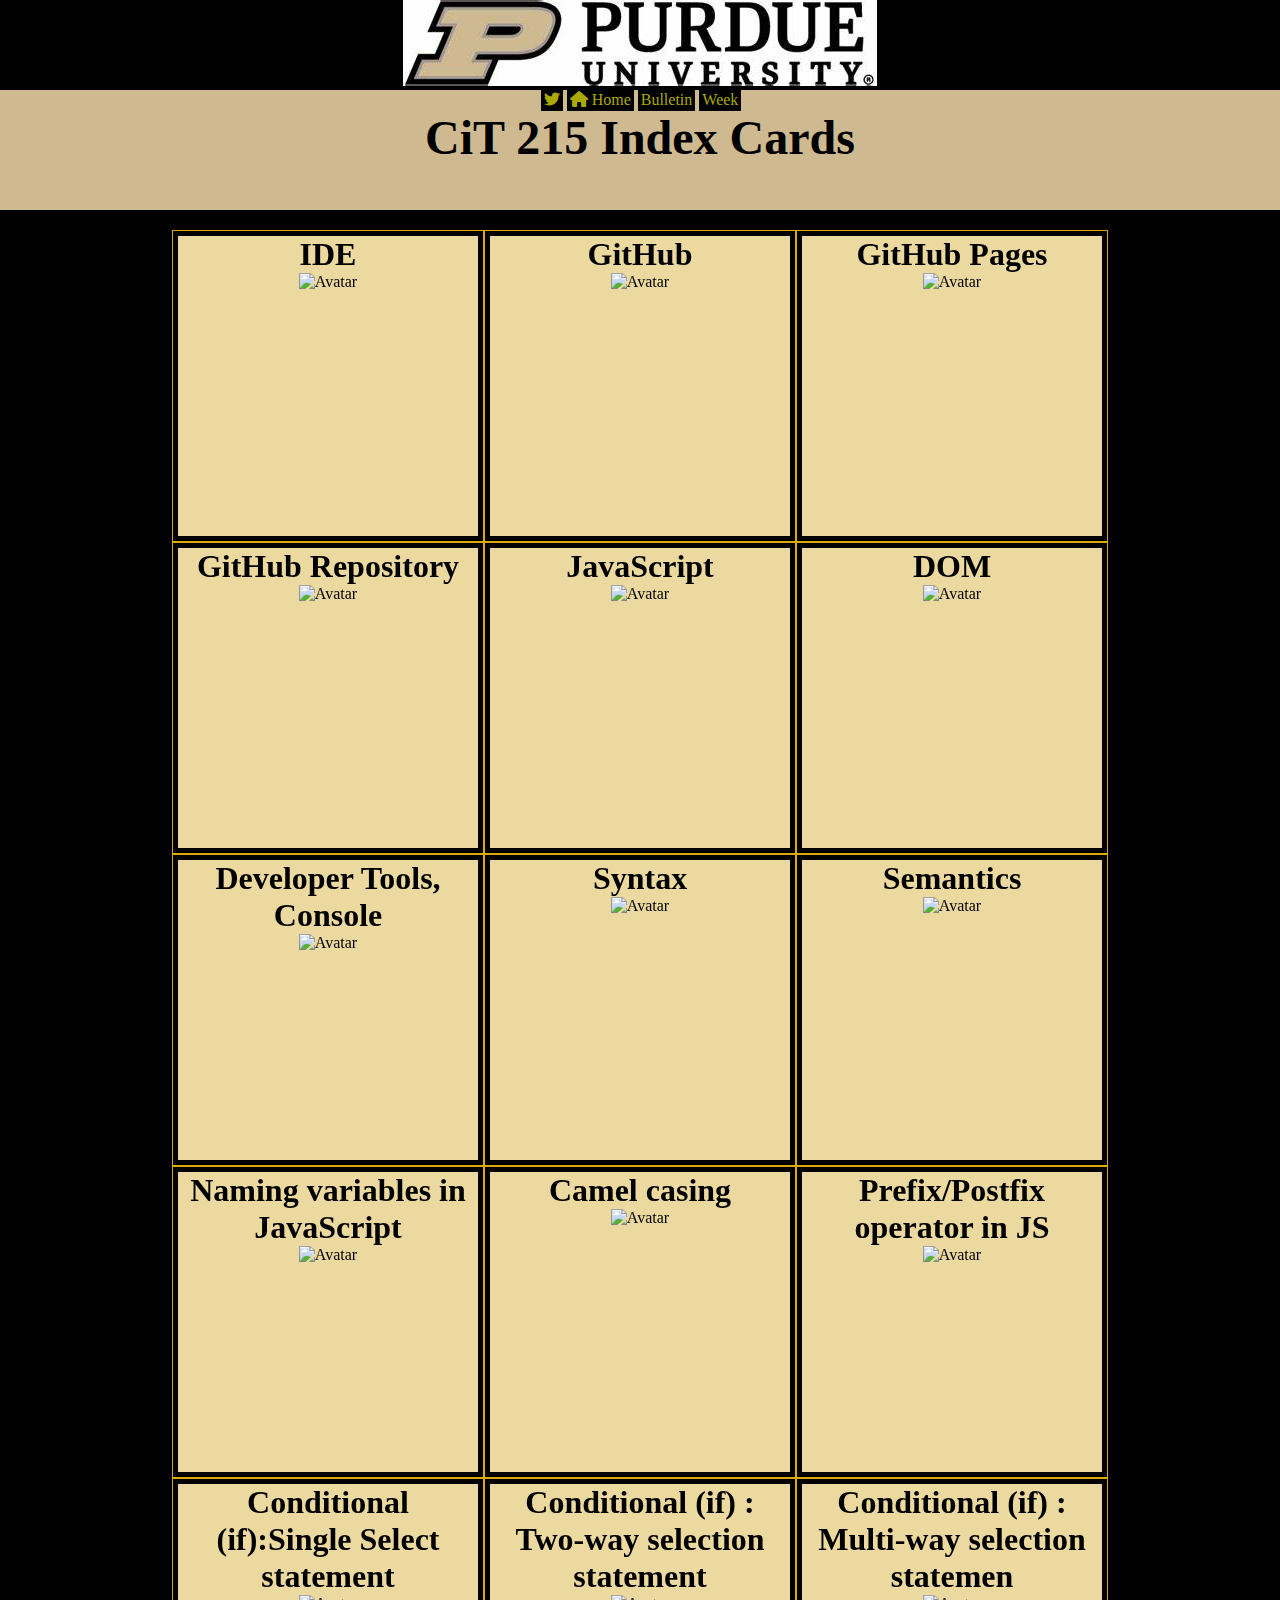
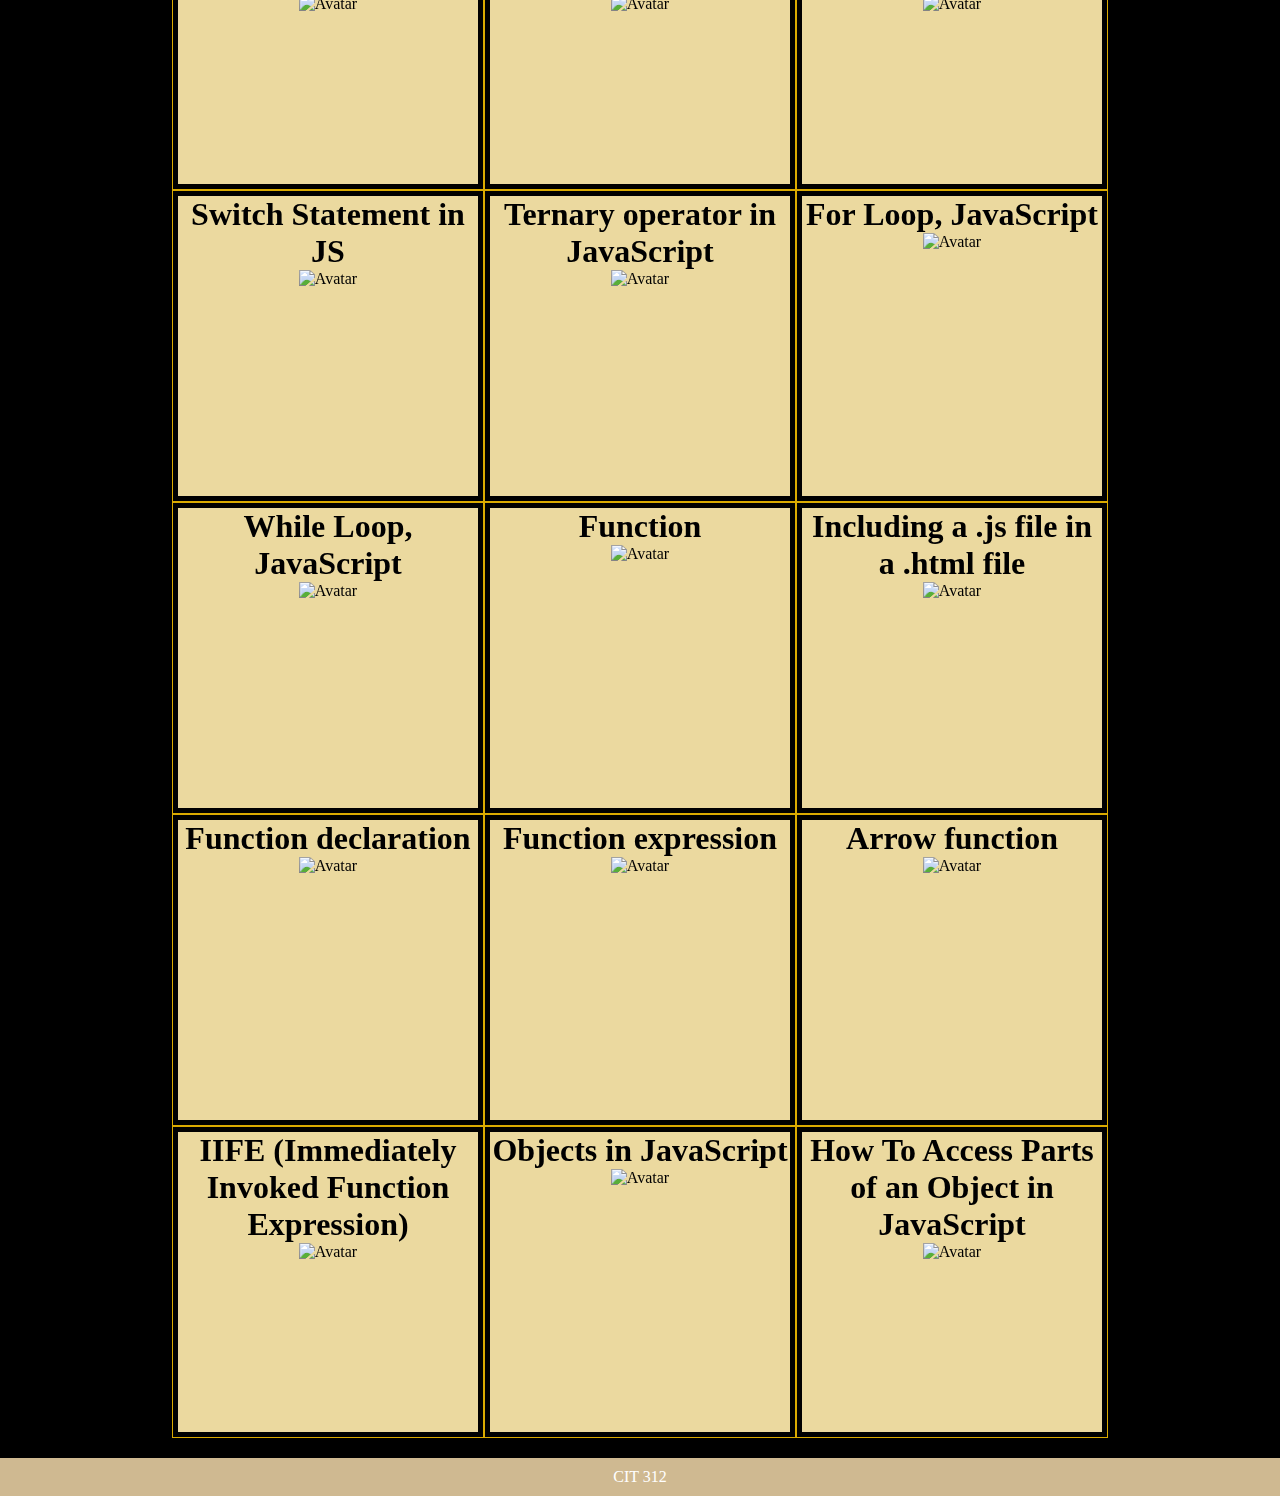
==== index.html @ c6b8c397 "Add files via upload" ====
<!DOCTYPE html>
<html lang="en">
<head>
    <meta charset="UTF-8">
    <meta http-equiv="X-UA-Compatible" content="IE=edge">
    <meta name="viewport" content="width=device-width, initial-scale=1.0">
    <title>CiT 215 Index Cards</title>
    <link rel="icon" type="image/x-icon" href="Favicon Assignment/favicon-16x16.png">
    <link rel="stylesheet" href="https://cdnjs.cloudflare.com/ajax/libs/font-awesome/6.5.1/css/all.min.css">
    <link rel="stylesheet" href="styles.css">
</head>
<body>
    
        <div class="Banner">
            <img src="PurdueBanner.jpg" alt="CIT 215 Banner">
        </div>
        <br>
        <div>

            <a class="hamburger" href="#navbar">
        
                <i class="fa-solid fa-bars"></i>
        
            </a>
        
            <nav id="navbar">
        
        
        
              <ul>
        
                <li><a href="https://www.twitter.com"> <i class="fa-brands fa-twitter"></i></a></li>
    
            <li><a href="Homepage.html"><i class="fa-solid fa-house"></i> Home</a></li>
    
            <li><a href="index.html">Bulletin</a></li>
    
            <li><a href="Week.html">Week</a></li>
        
              </ul>
        
              <a class="close" href="#">
        
                <i class="fa fa-close"></i>
        
              </a>
            </nav>
            
        
          </div>
        
    <div class="container">
        <header><h1>CiT 215 Index Cards</h1></header>
        <main>
            <article>

                <div class="flip-card">
                    <div class="flip-card-inner">
                        <div class="flip-card-front">
                            <h1>IDE</h1>
                            <img src="Cardimgs/IDE.jpg" alt="Avatar" style="width: 300px;height:275px;">
                            
                        </div>
                        <div class="flip-card-back">
                            <p>Integrated Development Environment
                                .. Like Visual Studio Code, NetBeans, Brackets</p>
                        </div>
                    </div>
                </div>
                <div class="flip-card">
                    <div class="flip-card-inner">
                        <div class="flip-card-front">
                            <h1>GitHub</h1>
                            <img src="Cardimgs/Github.png" alt="Avatar" style="width: 300px;height:275px;">
                            
                        </div>
                        <div class="flip-card-back">
                            <p>GitHub, Inc. is an cloud based developer platform that allows
                                developers to create, store, manage and share code. It uses Git
                                software, to do version control</p>
                        </div>
                    </div>
                </div>
                <div class="flip-card">
                    <div class="flip-card-inner">
                        <div class="flip-card-front">
                            <h1>GitHub Pages</h1>
                            <img src="Cardimgs/GithubPages.png" alt="Avatar" style="width: 300px;height: 275px;">
                    
                        </div>
                        <div class="flip-card-back">
                            <p>GitHub Pages is a static site hosting service that takes HTML, CSS,
                                and JavaScript files straight from a repository on GitHub, optionally
                                runs the files through a build process, and publishes a website.</p>
                        </div>
                    </div>
                </div>
                <div class="flip-card">
                    <div class="flip-card-inner">
                        <div class="flip-card-front">
                            <h1>GitHub Repository</h1>
                            <img src="Cardimgs/GithubRepository.png" alt="Avatar" style="width: 300px;height:275px;">
                            
                        </div>
                        <div class="flip-card-back">
                            <p>A repository is the basic element of GitHub on the cloud, where you
                                can store your code, files, and revision history.</p>
                        </div>
                    </div>
                </div>
                <div class="flip-card">
                    <div class="flip-card-inner">
                        <div class="flip-card-front">
                            <h1>JavaScript</h1>
                            <img src="Cardimgs/Javascript.jpg" alt="Avatar" style="width: 300px;height:275px;">
                            
                        </div>
                        <div class="flip-card-back">
                            <p>JavaScript, often abbreviated as JS, is a programming language and
                                core technology of the World Wide Web, alongside HTML and CSS. As
                                of 2023, 98.7% of websites use JavaScript on the client side for
                                webpage behavior, often incorporating third-party libraries.</p>
                        </div>
                    </div>
                </div>
                <div class="flip-card">
                    <div class="flip-card-inner">
                        <div class="flip-card-front">
                            <h1>DOM</h1>
                            <img src="Cardimgs/DOM.png" alt="Avatar" style="width: 300px;height:275px;">
                            
                        </div>
                        <div class="flip-card-back">
                            <p>The Document Object Model (DOM) is a programming interface for
                                web documents. It represents the page so that programs can change
                                the document structure, style, and content. The DOM represents the
                                document as nodes and objects</p>
                        </div>
                    </div>
                </div>
                <div class="flip-card">
                    <div class="flip-card-inner">
                        <div class="flip-card-front">
                            <h1>Developer Tools,
                                Console</h1>
                            <img src="Cardimgs/DevTools.png" alt="Avatar" style="width: 300px;height:275px;">
                            
                        </div>
                        <div class="flip-card-back">
                            <p>The Developer Tools provides services and features to help you
                                develop software. The console is an output engine you can use to log
                                results, and to view any code errors.</p>
                        </div>
                    </div>
                </div>
                <div class="flip-card">
                    <div class="flip-card-inner">
                        <div class="flip-card-front">
                            <h1>Syntax </h1>
                            <img src="Cardimgs/Syntax.jpg" alt="Avatar" style="width: 300px;height:275px;">
                            
                        </div>
                        <div class="flip-card-back">
                            <p>The syntax of a programming language describes how the language
                                should be structured and used, including specifics for spelling key
                                words.</p>
                        </div>
                    </div>
                </div>
                <div class="flip-card">
                    <div class="flip-card-inner">
                        <div class="flip-card-front">
                            <h1>Semantics</h1>
                            <img src="Cardimgs/Semantics.jpg" alt="Avatar" style="width: 300px;height:275px;">
                            
                        </div>
                        <div class="flip-card-back">
                            <p>The semantics of a language describes the meaning or intent.</p>
                        </div>
                    </div>
                </div>
                <div class="flip-card">
                    <div class="flip-card-inner">
                        <div class="flip-card-front">
                            <h1>Naming variables in
                                JavaScript</h1>
                            <img src="Cardimgs/NamingVariables.jpg" alt="Avatar" style="width: 300px;height:245px;">
                            
                        </div>
                        <div class="flip-card-back">
                            <p>In Javascript, there are rules for variable names, here they are:
                                 Variable names cannot contain spaces.
                                Variable names must begin with a letter, an underscore (_) or a
                                dollar sign ($).
                                Variable names can only contain letters, numbers, underscores,
                                or dollar signs.
                                Variable names are case-sensitive.
                                A variable name should accurately identify your variable's intended
                                purpose. When you create good variable names, your JavaScript code
                                becomes easier to understand and easier to work with, which leads to
                                better maintainability and readability for the coder taking over from
                                you, or even you - a week or so after you finished your coding and
                                you're trying to remember what the variable is for.</p>
                        </div>
                    </div>
                </div>
                <div class="flip-card">
                    <div class="flip-card-inner">
                        <div class="flip-card-front">
                            <h1>Camel casing </h1>
                            <img src="Cardimgs/camelcase.jpg" alt="Avatar" style="width: 300px;height:275px;">
                            
                        </div>
                        <div class="flip-card-back">
                            <p>When using camel case for a variable name, you start by making the
                                first word lowercase. Then, you capitalize the first letter of each word
                                that follows. So, a capital letter appears at the start of the second word and at each
                                new subsequent word that follows it.</p>
                        </div>
                    </div>
                </div>
                <div class="flip-card">
                    <div class="flip-card-inner">
                        <div class="flip-card-front">
                            <h1>Prefix/Postfix
                                operator in JS</h1>
                            <img src="Cardimgs/prefixpostfix.jpg" alt="Avatar" style="width: 300px;height:275px;">
                        
                        </div>
                        <div class="flip-card-back">
                            <p>The prefix increment or decrement applies the increment or decrement
                                to the variable before the variable is used. Here is an example
                                let counter = 7;
                                let newCounter = ++counter * 2;
                                newCounter has a value of 16!
                                The postfix increment or decrement applies the increment or decrement
                                to the variable after it is used.
                                let counter = 7;
                                let newCounter = counter++ * 2;
                                newCounter has a value of 14!</p>
                        </div>
                    </div>
                </div>
                <div class="flip-card">
                    <div class="flip-card-inner">
                        <div class="flip-card-front">
                            <h1>Conditional
                                (if):Single Select
                                statement</h1>
                            <img src="Cardimgs/ifconditionsingle.jpg" alt="Avatar" style="width: 300px;height:245px;">
                            
                        </div>
                        <div class="flip-card-back">
                            <p>A single direction is possible
                                if (x > y)
                                x = x – 4;</p>
                        </div>
                    </div>
                </div>
                <div class="flip-card">
                    <div class="flip-card-inner">
                        <div class="flip-card-front">
                            <h1>Conditional (if) :
                                Two-way selection
                                statement</h1>
                            <img src="Cardimgs/Ifcondition.jpg" alt="Avatar" style="width: 300px;height:245px;">
                           
                        </div>
                        <div class="flip-card-back">
                            <p>2 Choices!
                                if (x > y)
                                x = x – 4;
                                else
                                x = x – 5;
                                Note that the default if the first clause is false, is the else</p>
                        </div>
                    </div>
                </div>
                <div class="flip-card">
                    <div class="flip-card-inner">
                        <div class="flip-card-front">
                            <h1>Conditional (if) :
                                Multi-way selection
                                statemen</h1>

                            <img src="Cardimgs/ifmultiway.jpg" alt="Avatar" style="width: 300px;height:245px;">
                            
                        </div>
                        <div class="flip-card-back">
                            <p>Multiple choices!
                                if (x > y)
                                x = x – 4;
                                else if ( x > z)
                                x = x – 5;
                                else if (x > w)
                                x = x – 6;
                                else
                                x = x – 1;
                                Note that the default if none of the clauses are true, is the else.
                                </p>
                        </div>
                    </div>
                </div>
                
                <div class="flip-card">
                    <div class="flip-card-inner">
                        <div class="flip-card-front">
                            <h1>Switch Statement
                                in JS</h1>
                            <img src="Cardimgs/JSswitch.png" alt="Avatar" style="width: 300px;height:275px;">
                            
                        </div>
                        <div class="flip-card-back">
                            <p>The switch statement is used to perform different actions based on
                                different conditions. Don’t forget the break!
                                switch(expression) {
                                case x:
                                // code block
                                break;
                                case y:
                                // code block
                                break;
                                default:
                                // code block
                                }
                                This is how it works:
                                 The switch expression is evaluated once.
                                 The value of the expression is compared with the values of each
                                case.
                                 If there is a match, the associated block of code is executed.
                                </p>
                        </div>
                    </div>
                </div>
                <div class="flip-card">
                    <div class="flip-card-inner">
                        <div class="flip-card-front">
                            <h1>Ternary operator in
                                JavaScript</h1>
                            <img src="Cardimgs/ternaryoperator.png" alt="Avatar" style="width: 300px;height:245px;">
                            
                        </div>
                        <div class="flip-card-back">
                            <p>This is a one-line shorthand for an if-else statement. It's called the
                                conditional operator.1
                                Here is an example of code that could be shortened with the conditional
                                operator:
                                let userType;
                                if (userIsYoungerThan18) {
                                userType = "Minor";
                                } else {
                                userType = "Adult";
                                }
                                This can be shortened with the ?: like so:
                                var userType = userIsYoungerThan18 ? "Minor" : "Adult";</p>
                        </div>
                    </div>
                </div>
                <div class="flip-card">
                    <div class="flip-card-inner">
                        <div class="flip-card-front">
                            <h1>For Loop,
                                JavaScript</h1>
                            <img src="Cardimgs/forloops.jpg" alt="Avatar" style="width: 300px;height:275px;">
                            
                        </div>
                        <div class="flip-card-back">
                            <p>Loops a block of code a number of times.
                                for (let i = 0; i < 5; i++) {
                                text += "The number is " + i + "<br>";
                                </p>
                        </div>
                    </div>
                </div>
                <div class="flip-card">
                    <div class="flip-card-inner">
                        <div class="flip-card-front">
                            <h1>While Loop,
                                JavaScript</h1>
                            <img src="Cardimgs/whileloop.jpg" alt="Avatar" style="width: 300px;height:275px;">
                            
                        </div>
                        <div class="flip-card-back">
                            <p>Loops a block of code a number of times.
                                let i = 0;
                                while ( i < 5) {
                                text += "The number is " + i + "<br>";
                                i++;
                                }</p>
                        </div>
                    </div>
                </div>
                <div class="flip-card">
                    <div class="flip-card-inner">
                        <div class="flip-card-front">
                            <h1>Function</h1>
                            <img src="Cardimgs/function.webp" alt="Avatar" style="width: 300px;height:275px;">
                           
                        </div>
                        <div class="flip-card-back">
                            <p>A block of code, given a name with which to invoke it.
                                Values are returned from a function with the return statement. Values
                                are passed to a function as arguments, from the calling code. These
                                arguments correspond to parameters in the function definition.
                                </p>
                        </div>
                    </div>
                </div>
                <div class="flip-card">
                    <div class="flip-card-inner">
                        <div class="flip-card-front">
                            <h1>Including a .js file in
                                a .html file</h1>
                            <img src="Cardimgs/js in html.jpg" alt="Avatar" style="width: 300px;height:245px;">
                            
                        </div>
                        <div class="flip-card-back">
                            <p>Use script src =”Your_File_Name.Extension”>
                                Use the defer directive if you want to make sure the code is not
                                executed until the body of the document is loaded.
                                script src =”Your_File_Name.Extension” defer </p>
                        </div>
                    </div>
                </div>
                <div class="flip-card">
                    <div class="flip-card-inner">
                        <div class="flip-card-front">
                            <h1>Function
                                declaration</h1>
                            <img src="Cardimgs/functiondeclaration.jpg" alt="Avatar" style="width: 300px;height:275px;">
                            
                        </div>
                        <div class="flip-card-back">
                            <p>Syntax is as follows:
                                function calcRect(width, height) {
                                return width * height;
                                }</p>
                        </div>
                    </div>
                </div>
                <div class="flip-card">
                    <div class="flip-card-inner">
                        <div class="flip-card-front">
                            <h1>Function
                                expression</h1>
                            <img src="Cardimgs/functionexpression.jpg" alt="Avatar" style="width: 300px;height:275px;">
                            
                        </div>
                        <div class="flip-card-back">
                            <p>Syntax is as follows:
                                const calcRect = function(width, height) {
                                return width * height;
                                }</p>
                        </div>
                    </div>
                </div>
                <div class="flip-card">
                    <div class="flip-card-inner">
                        <div class="flip-card-front">
                            <h1>Arrow function</h1>
                            <img src="Cardimgs/arrowfunction.png" alt="Avatar" style="width: 300px;height:275px;">
                            
                        </div>
                        <div class="flip-card-back">
                            <p>Syntax is as follows: const calcRect = (width, height)=> {
                                return width * height;
                                }
                            </p>
                        </div>
                    </div>
                </div>
                <div class="flip-card">
                    <div class="flip-card-inner">
                        <div class="flip-card-front">
                            <h1>IIFE (Immediately
                                Invoked Function
                                Expression)</h1>
                            <img src="Cardimgs/IIFE.png" alt="Avatar" style="width: 300px;height:245px;">
                            
                        </div>
                        <div class="flip-card-back">
                            <p>et area;
                                (function (width, height) {
                                area = width * height;
                                })();
                                Code is executed immediately, is not called specifically.</p>
                        </div>
                    </div>
                </div>
                <div class="flip-card">
                    <div class="flip-card-inner">
                        <div class="flip-card-front">
                            <h1>Objects in
                                JavaScript</h1>
                            <img src="Cardimgs/objectsinJS.png" alt="Avatar" style="width: 300px;height:275px;">
                            
                        </div>
                        <div class="flip-card-back">
                            <p>JavaScript is terms an Prototype Based Object Oriented Language,
                                because you can create objects as prototypes, without having to new
                                them up (specifically allocate memory for them).
                                Use {...} to delineate an objects, and use an attribute-value pairs.
                                let meal = {
                                entrée: “Salmon and potatoes”,
                                dessert: “Peach Cobbler”,
                                wine: “Moscato”
                                }</p>
                        </div>
                    </div>
                </div>
                <div class="flip-card">
                    <div class="flip-card-inner">
                        <div class="flip-card-front">
                            <h1>How To Access
                                Parts of an Object
                                in JavaScript</h1>
                            <img src="Cardimgs/HowtoaccessObjectsJS.jpg" alt="Avatar" style="width: 300px;height:245px;">
                            
                        </div>
                        <div class="flip-card-back">
                            <p>Use
                                1) The dot access operator
                                2) Brackets notation
                                let meal = {
                                entrée: “Salmon and potatoes”,
                                dessert: “Peach Cobbler”,
                                wine: “Moscato”
                                }
                                ... meal.wine ... is “Moscato”
                                </p>
                        </div>
                    </div>
                </div>

                <!-- Repeat the above flip card structure for other events -->

            </article>
        </main>
        <footer>CIT 312</footer>
    </div>
</body>
</html>
---- styles.css ----
*{
  padding: 0px;
  margin: 0px;
}

body {
  background-color: #cfb991;
  color: #010326;
  text-align: center;
  margin: 0;
}

h1, h2 {
  color: black;
}

p, li {
  color: black;
  text-align: center;
}

header {
  height: 100px;
  background: #cfb991;
  font-size: 150%;
  text-align: center;
}

main {
  background: #000000;
  text-align: left;
  padding: 20px;
}

footer {
  background: #cfb991;
  color: #ffffff;
  padding: 10px;
}

.flip-card {
  background-color: transparent;
  width: 300px;
  height: 300px;
  border: 1.5px solid #daaa00;
  perspective: 1000px;
  padding: 5px;
}

.flip-card-inner {
  position: relative;
  width: 100%;
  height: 100%;
  text-align: center;
  transition: transform 0.8s;
  transform-style: preserve-3d;
}

.flip-card:hover .flip-card-inner {
  transform: rotateY(180deg);
}

.flip-card-front,
.flip-card-back {
  position: absolute;
  width: 100%;
  height: 100%;
  backface-visibility: hidden;
}

.flip-card-front {
  background-color: #ebd99f;
  color: black;
}

.flip-card-back {
  background-color: #c4bfc0;
  transform: rotateY(180deg);
}

.container {
  display: flex;
  flex-direction: row;
  align-items: center;
  justify-content: center;
}

article {
  display: flex;
  flex-wrap: wrap;
  justify-content: center;
}

.Banner {
  display: inline-block;
  height: 10%;
  width: 100%;
  background-color: black;
}
.Banner img {
 height: 100%;
}

nav {

  position: absolute;

  z-index: 1000;

  top: 0;

  left: 0;

  width: 30%;

  height: 100vh;

  border: 1px;

  padding: 1px;

  text-align: center;

  transform: translateY(-100%);

  transition: transform 0.1s ease;

  background-color: #cfb991;
}
nav ul {

  list-style-type: none;

  margin: 0;

  padding: 0;

  

}

nav a {

text-decoration: none;
color: black;
padding: 3px;



}
nav li{
  display: inline-block;
  }
  
    
    
  nav a:link {
  background-color: rgb(0, 0, 0);
  color: rgb(171, 168, 0);
  }
  nav a:visited {
  background-color: black;
  color: white;
  
  }
  nav a:hover {
  background-color:black;
  color: rgb(54, 189, 137);
  }

nav:target {

  transform: translateY(0);

}
@media screen and (min-width: 700px) {

  nav {

    position: static;

    height: auto;

    transform: translateY(0);

    width: 100%;

  }

  .hamburger,

  .close {

    display: none;

  }



  nav li {

    display: inline-block;

  }
  

}


@media all and (min-width: 768px) {
  .container {
      flex-direction: row;
      flex-wrap: wrap;
  }
  header, footer {
      width: 100%;
  }
  main {
      flex: 2;
      order: 2;
      min-height: 80vh;
  }
  article {
      display: flex;
      flex-direction: row;
      flex-wrap: wrap;
  }
  footer {
      order: 4;
  }
}
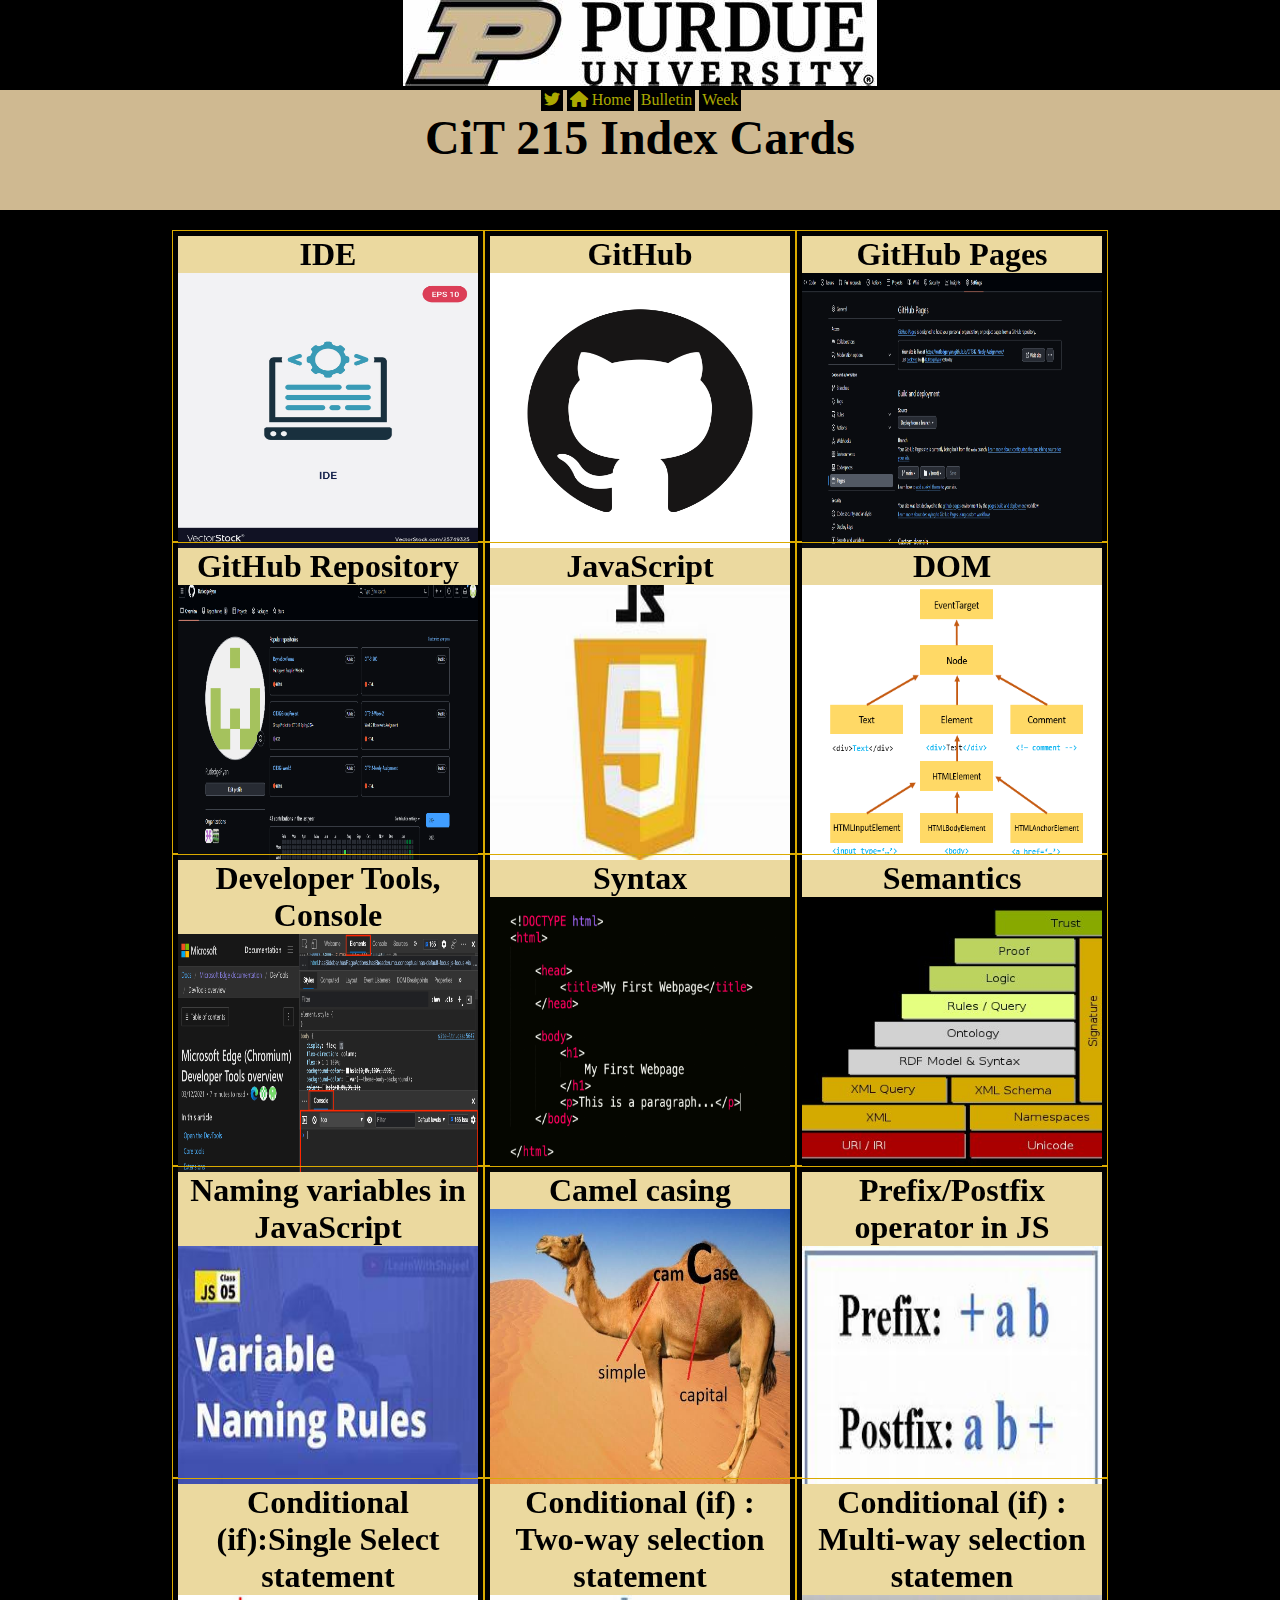
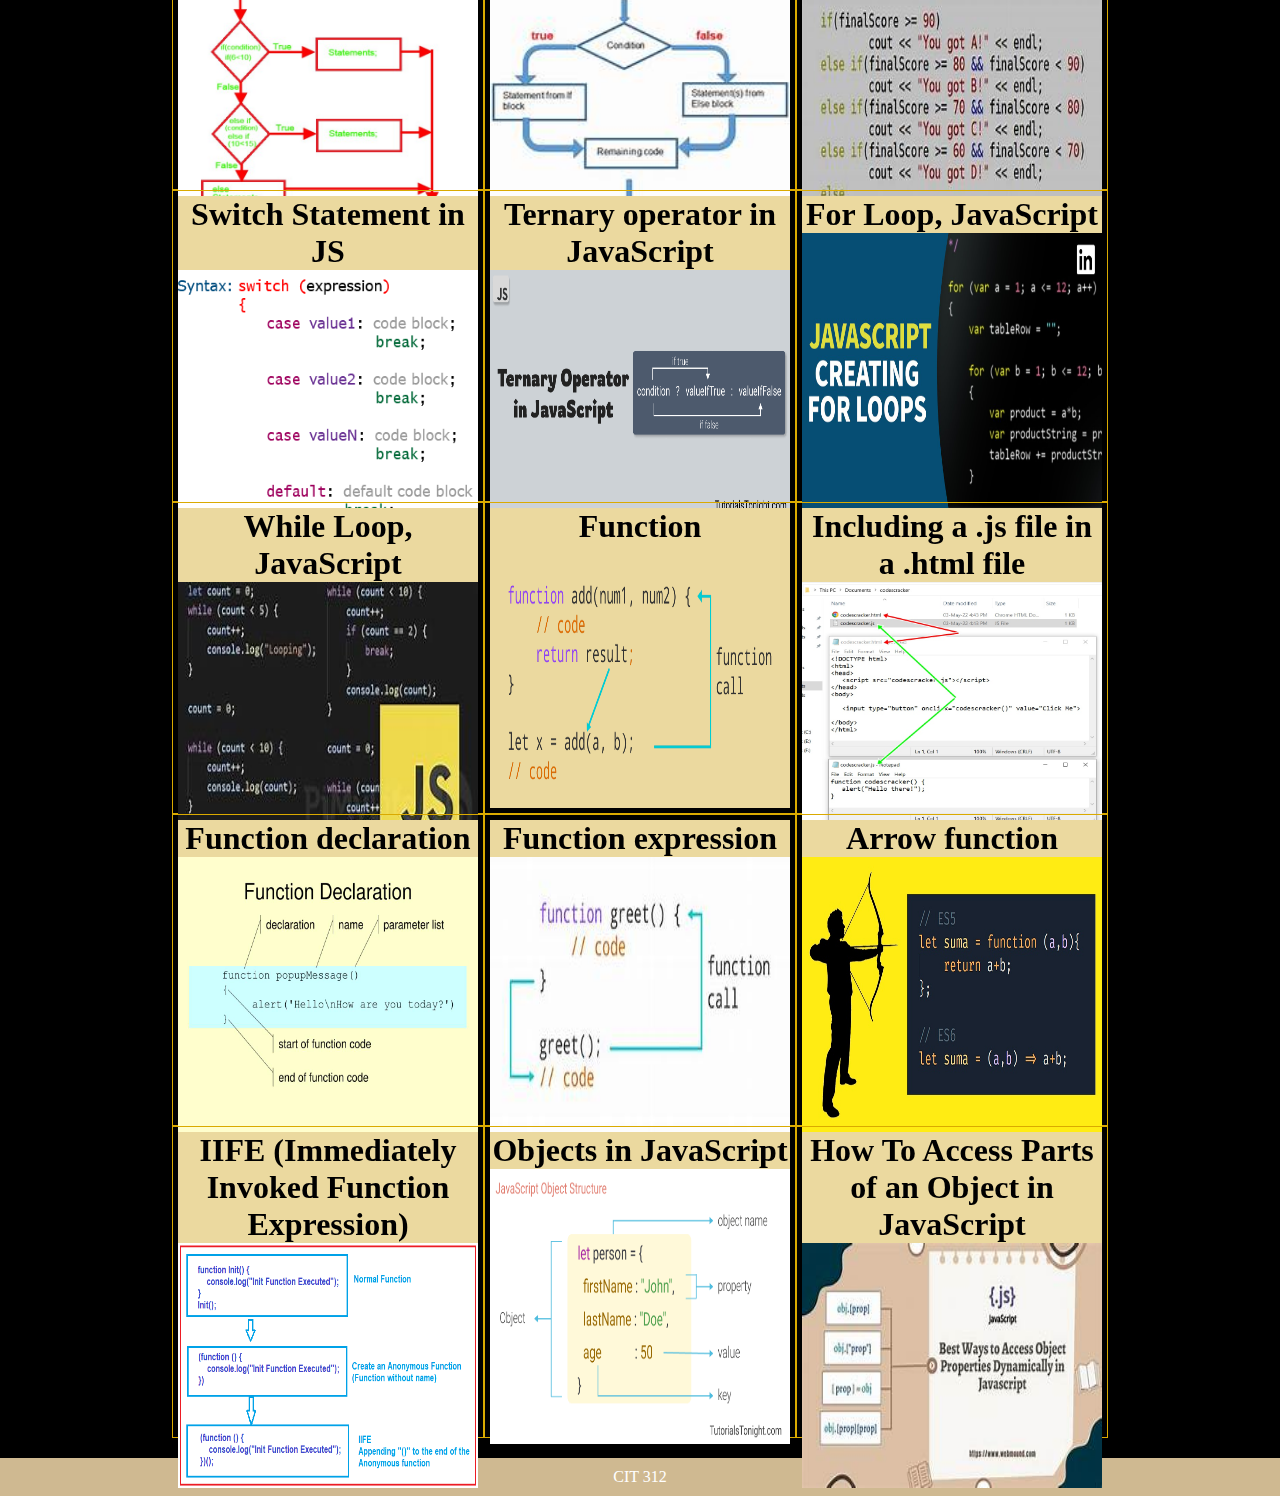
==== commit d21fd85b: "Update index.html" ====
--- a/index.html
+++ b/index.html
@@ -5,7 +5,7 @@
     <meta http-equiv="X-UA-Compatible" content="IE=edge">
     <meta name="viewport" content="width=device-width, initial-scale=1.0">
     <title>CiT 215 Index Cards</title>
-    <link rel="icon" type="image/x-icon" href="Favicon Assignment/favicon-16x16.png">
+    <link rel="icon" type="image/x-icon" href="favicon-16x16.png">
     <link rel="stylesheet" href="https://cdnjs.cloudflare.com/ajax/libs/font-awesome/6.5.1/css/all.min.css">
     <link rel="stylesheet" href="styles.css">
 </head>
@@ -58,7 +58,7 @@
                     <div class="flip-card-inner">
                         <div class="flip-card-front">
                             <h1>IDE</h1>
-                            <img src="Cardimgs/IDE.jpg" alt="Avatar" style="width: 300px;height:275px;">
+                            <img src="IDE.jpg" alt="Avatar" style="width: 300px;height:275px;">
                             
                         </div>
                         <div class="flip-card-back">
@@ -71,7 +71,7 @@
                     <div class="flip-card-inner">
                         <div class="flip-card-front">
                             <h1>GitHub</h1>
-                            <img src="Cardimgs/Github.png" alt="Avatar" style="width: 300px;height:275px;">
+                            <img src="Github.png" alt="Avatar" style="width: 300px;height:275px;">
                             
                         </div>
                         <div class="flip-card-back">
@@ -85,7 +85,7 @@
                     <div class="flip-card-inner">
                         <div class="flip-card-front">
                             <h1>GitHub Pages</h1>
-                            <img src="Cardimgs/GithubPages.png" alt="Avatar" style="width: 300px;height: 275px;">
+                            <img src="GithubPages.png" alt="Avatar" style="width: 300px;height: 275px;">
                     
                         </div>
                         <div class="flip-card-back">
@@ -99,7 +99,7 @@
                     <div class="flip-card-inner">
                         <div class="flip-card-front">
                             <h1>GitHub Repository</h1>
-                            <img src="Cardimgs/GithubRepository.png" alt="Avatar" style="width: 300px;height:275px;">
+                            <img src="GithubRepository.png" alt="Avatar" style="width: 300px;height:275px;">
                             
                         </div>
                         <div class="flip-card-back">
@@ -112,7 +112,7 @@
                     <div class="flip-card-inner">
                         <div class="flip-card-front">
                             <h1>JavaScript</h1>
-                            <img src="Cardimgs/Javascript.jpg" alt="Avatar" style="width: 300px;height:275px;">
+                            <img src="Javascript.jpg" alt="Avatar" style="width: 300px;height:275px;">
                             
                         </div>
                         <div class="flip-card-back">
@@ -127,7 +127,7 @@
                     <div class="flip-card-inner">
                         <div class="flip-card-front">
                             <h1>DOM</h1>
-                            <img src="Cardimgs/DOM.png" alt="Avatar" style="width: 300px;height:275px;">
+                            <img src="DOM.png" alt="Avatar" style="width: 300px;height:275px;">
                             
                         </div>
                         <div class="flip-card-back">
@@ -143,7 +143,7 @@
                         <div class="flip-card-front">
                             <h1>Developer Tools,
                                 Console</h1>
-                            <img src="Cardimgs/DevTools.png" alt="Avatar" style="width: 300px;height:275px;">
+                            <img src="DevTools.png" alt="Avatar" style="width: 300px;height:275px;">
                             
                         </div>
                         <div class="flip-card-back">
@@ -157,7 +157,7 @@
                     <div class="flip-card-inner">
                         <div class="flip-card-front">
                             <h1>Syntax </h1>
-                            <img src="Cardimgs/Syntax.jpg" alt="Avatar" style="width: 300px;height:275px;">
+                            <img src="Syntax.jpg" alt="Avatar" style="width: 300px;height:275px;">
                             
                         </div>
                         <div class="flip-card-back">
@@ -171,7 +171,7 @@
                     <div class="flip-card-inner">
                         <div class="flip-card-front">
                             <h1>Semantics</h1>
-                            <img src="Cardimgs/Semantics.jpg" alt="Avatar" style="width: 300px;height:275px;">
+                            <img src="Semantics.jpg" alt="Avatar" style="width: 300px;height:275px;">
                             
                         </div>
                         <div class="flip-card-back">
@@ -184,7 +184,7 @@
                         <div class="flip-card-front">
                             <h1>Naming variables in
                                 JavaScript</h1>
-                            <img src="Cardimgs/NamingVariables.jpg" alt="Avatar" style="width: 300px;height:245px;">
+                            <img src="NamingVariables.jpg" alt="Avatar" style="width: 300px;height:245px;">
                             
                         </div>
                         <div class="flip-card-back">
@@ -208,7 +208,7 @@
                     <div class="flip-card-inner">
                         <div class="flip-card-front">
                             <h1>Camel casing </h1>
-                            <img src="Cardimgs/camelcase.jpg" alt="Avatar" style="width: 300px;height:275px;">
+                            <img src="camelcase.jpg" alt="Avatar" style="width: 300px;height:275px;">
                             
                         </div>
                         <div class="flip-card-back">
@@ -224,7 +224,7 @@
                         <div class="flip-card-front">
                             <h1>Prefix/Postfix
                                 operator in JS</h1>
-                            <img src="Cardimgs/prefixpostfix.jpg" alt="Avatar" style="width: 300px;height:275px;">
+                            <img src="prefixpostfix.jpg" alt="Avatar" style="width: 300px;height:275px;">
                         
                         </div>
                         <div class="flip-card-back">
@@ -247,7 +247,7 @@
                             <h1>Conditional
                                 (if):Single Select
                                 statement</h1>
-                            <img src="Cardimgs/ifconditionsingle.jpg" alt="Avatar" style="width: 300px;height:245px;">
+                            <img src="ifconditionsingle.jpg" alt="Avatar" style="width: 300px;height:245px;">
                             
                         </div>
                         <div class="flip-card-back">
@@ -263,7 +263,7 @@
                             <h1>Conditional (if) :
                                 Two-way selection
                                 statement</h1>
-                            <img src="Cardimgs/Ifcondition.jpg" alt="Avatar" style="width: 300px;height:245px;">
+                            <img src="Ifcondition.jpg" alt="Avatar" style="width: 300px;height:245px;">
                            
                         </div>
                         <div class="flip-card-back">
@@ -283,7 +283,7 @@
                                 Multi-way selection
                                 statemen</h1>
 
-                            <img src="Cardimgs/ifmultiway.jpg" alt="Avatar" style="width: 300px;height:245px;">
+                            <img src="ifmultiway.jpg" alt="Avatar" style="width: 300px;height:245px;">
                             
                         </div>
                         <div class="flip-card-back">
@@ -307,7 +307,7 @@
                         <div class="flip-card-front">
                             <h1>Switch Statement
                                 in JS</h1>
-                            <img src="Cardimgs/JSswitch.png" alt="Avatar" style="width: 300px;height:275px;">
+                            <img src="JSswitch.png" alt="Avatar" style="width: 300px;height:275px;">
                             
                         </div>
                         <div class="flip-card-back">
@@ -337,7 +337,7 @@
                         <div class="flip-card-front">
                             <h1>Ternary operator in
                                 JavaScript</h1>
-                            <img src="Cardimgs/ternaryoperator.png" alt="Avatar" style="width: 300px;height:245px;">
+                            <img src="ternaryoperator.png" alt="Avatar" style="width: 300px;height:245px;">
                             
                         </div>
                         <div class="flip-card-back">
@@ -361,7 +361,7 @@
                         <div class="flip-card-front">
                             <h1>For Loop,
                                 JavaScript</h1>
-                            <img src="Cardimgs/forloops.jpg" alt="Avatar" style="width: 300px;height:275px;">
+                            <img src="forloops.jpg" alt="Avatar" style="width: 300px;height:275px;">
                             
                         </div>
                         <div class="flip-card-back">
@@ -377,7 +377,7 @@
                         <div class="flip-card-front">
                             <h1>While Loop,
                                 JavaScript</h1>
-                            <img src="Cardimgs/whileloop.jpg" alt="Avatar" style="width: 300px;height:275px;">
+                            <img src="whileloop.jpg" alt="Avatar" style="width: 300px;height:275px;">
                             
                         </div>
                         <div class="flip-card-back">
@@ -394,7 +394,7 @@
                     <div class="flip-card-inner">
                         <div class="flip-card-front">
                             <h1>Function</h1>
-                            <img src="Cardimgs/function.webp" alt="Avatar" style="width: 300px;height:275px;">
+                            <img src="function.webp" alt="Avatar" style="width: 300px;height:275px;">
                            
                         </div>
                         <div class="flip-card-back">
@@ -411,7 +411,7 @@
                         <div class="flip-card-front">
                             <h1>Including a .js file in
                                 a .html file</h1>
-                            <img src="Cardimgs/js in html.jpg" alt="Avatar" style="width: 300px;height:245px;">
+                            <img src="js in html.jpg" alt="Avatar" style="width: 300px;height:245px;">
                             
                         </div>
                         <div class="flip-card-back">
@@ -427,7 +427,7 @@
                         <div class="flip-card-front">
                             <h1>Function
                                 declaration</h1>
-                            <img src="Cardimgs/functiondeclaration.jpg" alt="Avatar" style="width: 300px;height:275px;">
+                            <img src="functiondeclaration.jpg" alt="Avatar" style="width: 300px;height:275px;">
                             
                         </div>
                         <div class="flip-card-back">
@@ -443,7 +443,7 @@
                         <div class="flip-card-front">
                             <h1>Function
                                 expression</h1>
-                            <img src="Cardimgs/functionexpression.jpg" alt="Avatar" style="width: 300px;height:275px;">
+                            <img src="functionexpression.jpg" alt="Avatar" style="width: 300px;height:275px;">
                             
                         </div>
                         <div class="flip-card-back">
@@ -458,7 +458,7 @@
                     <div class="flip-card-inner">
                         <div class="flip-card-front">
                             <h1>Arrow function</h1>
-                            <img src="Cardimgs/arrowfunction.png" alt="Avatar" style="width: 300px;height:275px;">
+                            <img src="arrowfunction.png" alt="Avatar" style="width: 300px;height:275px;">
                             
                         </div>
                         <div class="flip-card-back">
@@ -475,7 +475,7 @@
                             <h1>IIFE (Immediately
                                 Invoked Function
                                 Expression)</h1>
-                            <img src="Cardimgs/IIFE.png" alt="Avatar" style="width: 300px;height:245px;">
+                            <img src="IIFE.png" alt="Avatar" style="width: 300px;height:245px;">
                             
                         </div>
                         <div class="flip-card-back">
@@ -492,7 +492,7 @@
                         <div class="flip-card-front">
                             <h1>Objects in
                                 JavaScript</h1>
-                            <img src="Cardimgs/objectsinJS.png" alt="Avatar" style="width: 300px;height:275px;">
+                            <img src="objectsinJS.png" alt="Avatar" style="width: 300px;height:275px;">
                             
                         </div>
                         <div class="flip-card-back">
@@ -514,7 +514,7 @@
                             <h1>How To Access
                                 Parts of an Object
                                 in JavaScript</h1>
-                            <img src="Cardimgs/HowtoaccessObjectsJS.jpg" alt="Avatar" style="width: 300px;height:245px;">
+                            <img src="HowtoaccessObjectsJS.jpg" alt="Avatar" style="width: 300px;height:245px;">
                             
                         </div>
                         <div class="flip-card-back">
@@ -539,4 +539,4 @@
         <footer>CIT 312</footer>
     </div>
 </body>
-</html>+</html>
